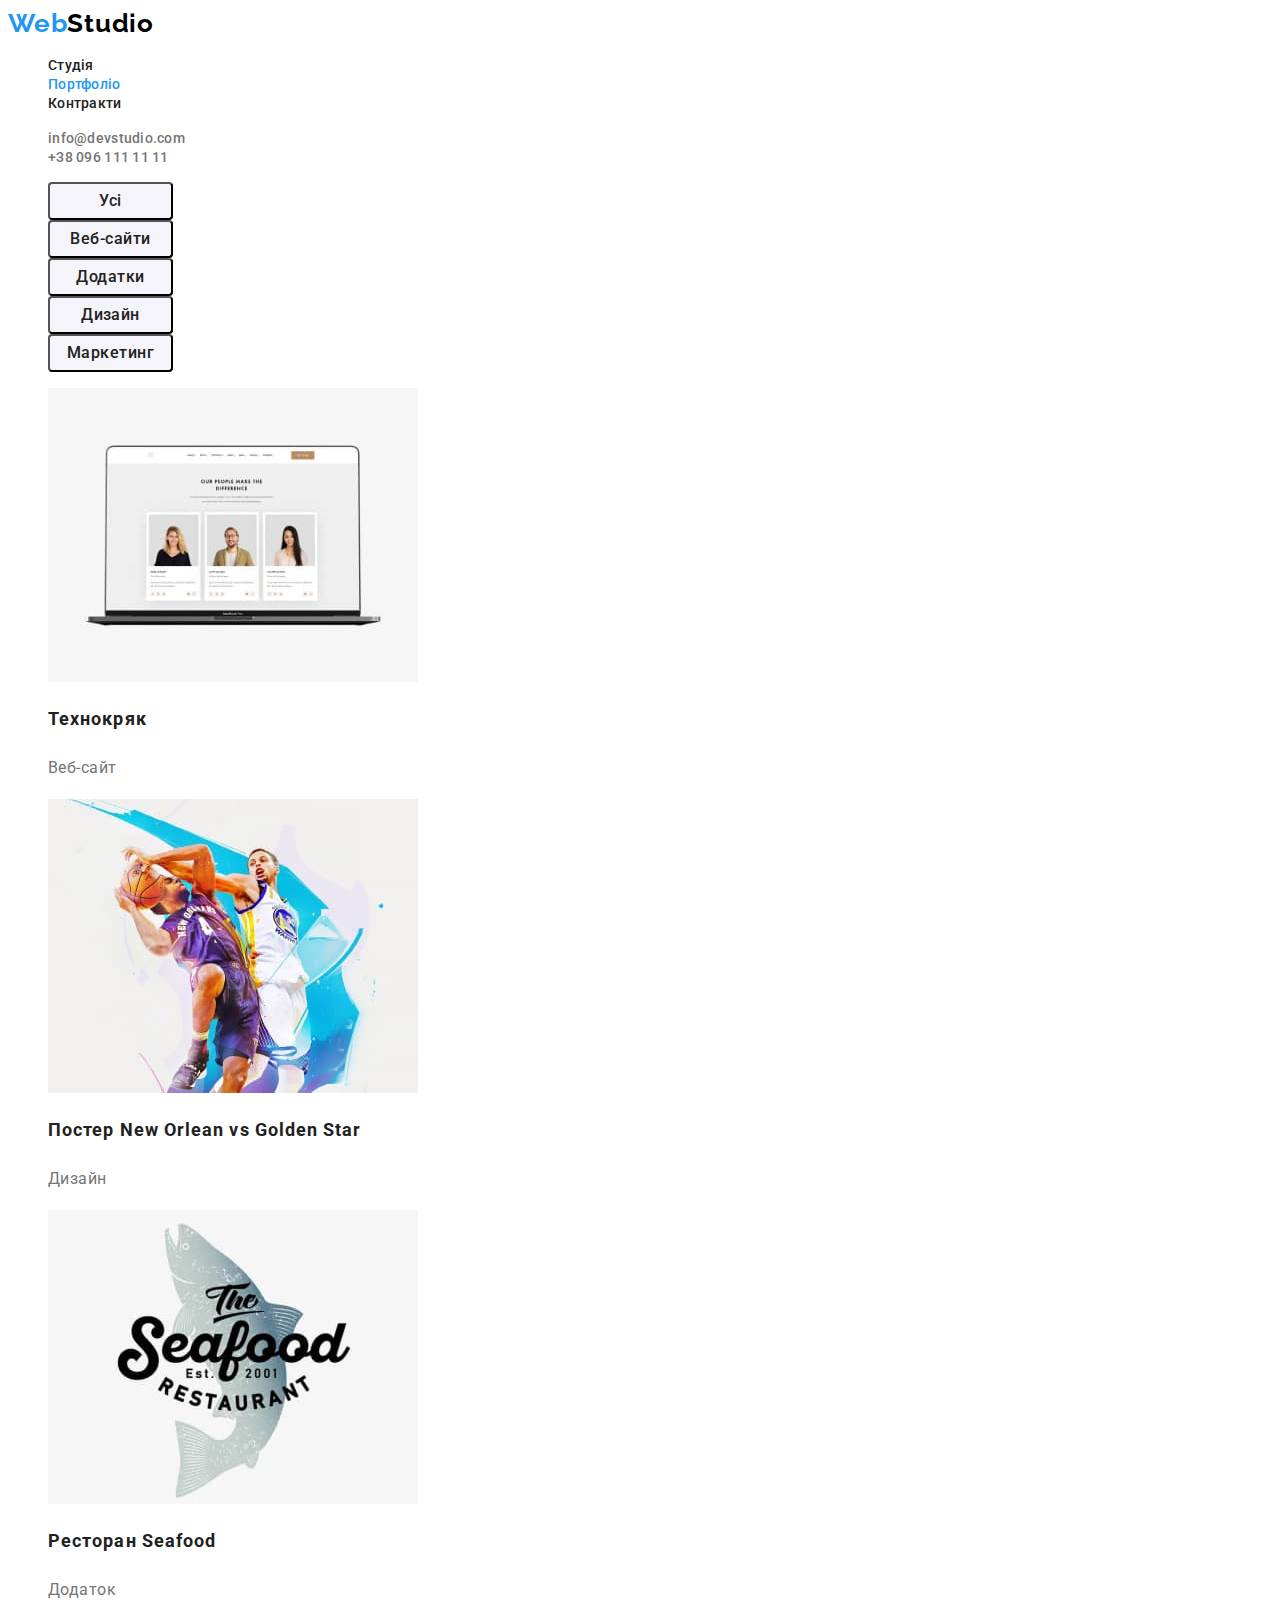
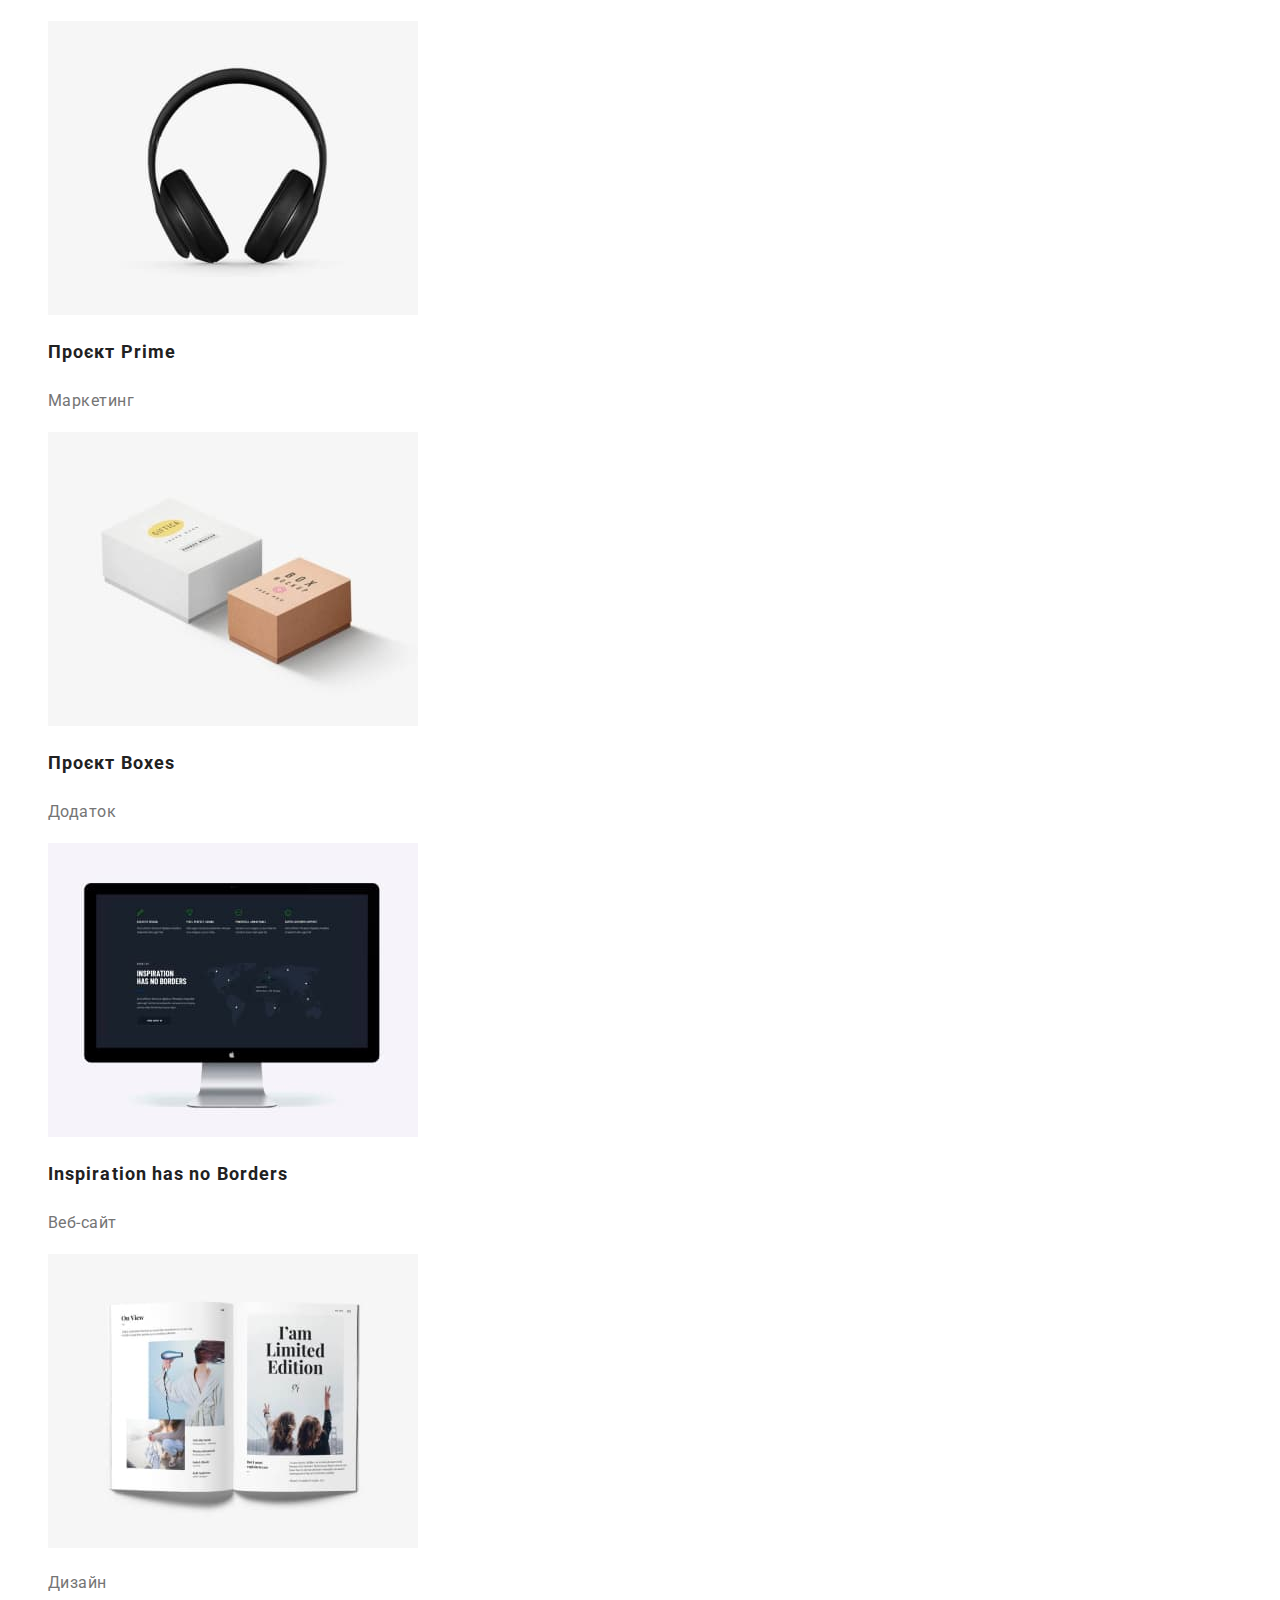
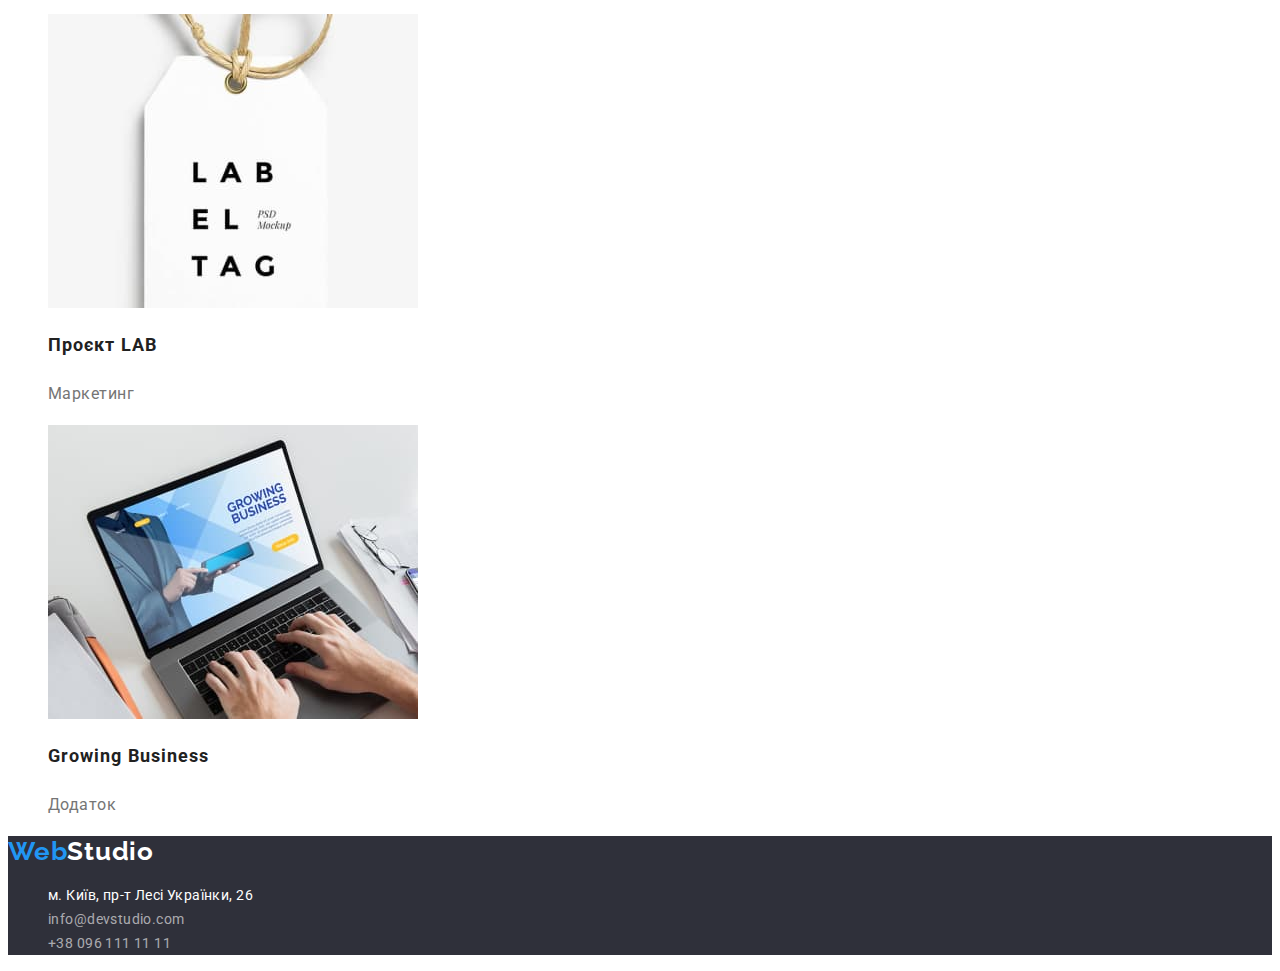
==== portfolio.html @ 1f5d7fb7 "дубль" ====
<!DOCTYPE html>
<html lang="en">
  <head>
    <meta charset="UTF-8" />
    <meta http-equiv="X-UA-Compatible" content="IE=edge" />
    <meta name="viewport" content="width=device-width, initial-scale=1.0" />
    <title>Document</title>
    <link rel="preconnect" href="https://fonts.googleapis.com" />
    <link rel="preconnect" href="https://fonts.gstatic.com" crossorigin />
    <link
      href="https://fonts.googleapis.com/css2?family=Raleway:wght@700&family=Roboto:wght@400;500;700;900&display=swap"
      rel="stylesheet"
    />
    <link rel="stylesheet" href="./css/style.css" />
  </head>
  <body class="body">
   
    <header class="header">
      <a href="/" class="header-logo logo link" lang="en"
        ><span class="header-accent-first">Web</span
        ><span class="header-accent-second">Studio</span></a
      >
      <nav class="header-nav">
        <ul class="header-nav-items items">
          <li class="header-item">
            <a class="header-nav-link link" href="/index.html">Студія</a>
          </li>
          <li class="header-item">
            <a class="header-nav-link link current" href="/portfolio.html">Портфоліо</a>
          </li>
          <li class="header-item">
            <a class="header-nav-link link" href="#">Контракти</a>
          </li>
        </ul>
      </nav>

      <ul class="header-contacts items">
        <li class="header-contact">
          <a class="header-mail-link link" href="mailto:ingo@devstudio.com"
            >info@devstudio.com</a
          >
        </li>
        <li class="header-contact">
          <a class="header-tel-link link" href="tel:+380961111111"
            >+38 096 111 11 11</a
          >
        </li>
      </ul>
    </header>

    <main class="portfolio">
      <section class="portfolio-customers">
        <h1 hidden class="portfolio-title">Портфоліо</h1>
        <ul class="portfolio-items items">
          <li class="portfolio-item">
            <button class="portfolio-button button" type="button">Усі</button>
          </li>
          <li class="portfolio-item">
            <button class="portfolio-button button" type="button">
              Веб-сайти
            </button>
          </li>
          <li class="portfolio-item">
            <button class="portfolio-button button" type="button">
              Додатки
            </button>
          </li>
          <li class="portfolio-item">
            <button class="portfolio-button button" type="button">
              Дизайн
            </button>
          </li>
          <li class="portfolio-item">
            <button class="portfolio-button button" type="button">
              Маркетинг
            </button>
          </li>
        </ul>
       
        <ul class="exsamples-items items">
          <li class="exsamples-item">
            <img
              class="exsamples-img"
              src="/images/technokryak.jpg"
              alt="Веб-сайт Технокряк"
            />
            <h2 class="exsamples-title">Технокряк</h2>
            <p class="exsamples-desc">Веб-сайт</p>
          </li>
          <li class="exsamples-item">
            <img
              class="exsamples-img"
              src="/images/new_orlean_vs_golden_star.jpg"
              alt="Постер New Orlean vs Golden Star"
              width="370"
            />
            <h2 class="exsamples-title">Постер New Orlean vs Golden Star</h2>
            <p class="exsamples-desc">Дизайн</p>
          </li>
          <li class="exsamples-item">
            <img
              class="exsamples-img"
              src="/images/seafood.jpg"
              alt="Додаток ресторану Seefood"
              width="370"
            />
            <h2 class="exsamples-title">Ресторан Seafood</h2>
            <p class="exsamples-desc">Додаток</p>
          </li>
          <li class="exsamples-item">
            <img
              class="exsamples-img"
              src="/images/prime.jpg"
              alt="Маркетинг для проєкту Prime"
              width="370"
            />
            <h2 class="exsamples-title">Проєкт Prime</h2>
            <p class="exsamples-desc">Маркетинг</p>
          </li>
          <li class="exsamples-item">
            <img
              class="exsamples-img"
              src="/images/boxes.jpg"
              alt="Додаток для проєкту Boxes"
              width="370"
            />
            <h2 class="exsamples-title">Проєкт Boxes</h2>
            <p class="exsamples-desc">Додаток</p>
          </li>
          <li class="exsamples-item">
            <img
              class="exsamples-img"
              src="/images/inspiration_has_no_borders.jpg"
              alt="Веб-сайт Inspiration has no Borders"
              width="370"
            />
            <h2 class="exsamples-title">Inspiration has no Borders</h2>
            <p class="exsamples-desc">Веб-сайт</p>
          </li>
          <li class="exsamples-item">
            <img
              class="exsamples-img"
              src="/images/limited_edition.jpg"
              alt="Дизайн для видання Limited Edition"
              width="370"
            />
            <p class="exsamples-desc">Дизайн</p>
          </li>

          <li class="exsamples-item">
            <img
              class="exsamples-img"
              src="/images/lab.jpg"
              alt="Маркетинг для проєкту LAB"
              width="370"
            />
            <h2 class="exsamples-title">Проєкт LAB</h2>
            <p class="exsamples-desc">Маркетинг</p>
          </li>
          <li class="exsamples-item">
            <img
              class="exsamples-img"
              src="/images/growing_business.jpg"
              alt="Додаток Growing Business"
              width="370"
            />
            <h2 class="exsamples-title">Growing Business</h2>
            <p class="exsamples-desc">Додаток</p>
          </li>
        </ul>
      </section>
    </main>

    <footer class="footer">
      <a href="/" class="footer-logo logo link" lang="en"
        ><span class="footer-accent-first">Web</span
        ><span class="footer-accent-second">Studio</span></a
      >
      <address class="footer-address">
        <ul class="footer-items items">
          <li class="footer-item">
            <a
              class="footer-map-link link"
              href="https://www.google.com.ua/maps/place/%D0%B1%D1%83%D0%BB.+%D0%9B%D0%B5%D1%81%D0%B8+%D0%A3%D0%BA%D1%80%D0%B0%D0%B8%D0%BD%D0%BA%D0%B8,+26,+%D0%9A%D0%B8%D0%B5%D0%B2,+02000/@50.4265807,30.5361918,17z/data=!3m1!4b1!4m5!3m4!1s0x40d4cf0e033ecbe9:0x57a4dffefec77da0!8m2!3d50.4265807!4d30.5383859?hl=ru&authuser=0"
              target="_blank"
              rel="noopener noreferrer nofollow"
              >м. Київ, пр-т Лесі Українки, 26</a
            >
          </li>
          <li class="footer-item">
            <a class="footer-mail-link link" href="mailto:ingo@devstudio.com"
              >info@devstudio.com</a
            >
          </li>
          <li class="footer-item">
            <a class="footer-tel-link link" href="tel:+380961111111"
              >+38 096 111 11 11</a
            >
          </li>
        </ul>
      </address>
    </footer>
  </body>
</html>
---- css/style.css ----
/* Головні стилі */
:root {
  --main-color: #212121;
  --second-color: #757575;
  --hover-color:#2196f3;
  --white-color:#ffffff;
  --partlogo-color: #2196f3;
  --black-color: #000000;
  --header-background: #ffffff;
  --hero-footer-background: #2f303a;
  --hero-button-bg: #2196f3;
  --portfolio-button-bg:#f5f4fa;}

.body {
  font-family: "Roboto", sans-serif;
}

/* Header styles */
.header {
  background:var(--header-background);
}

.header-nav-items .link.current{
  color: var(--hover-color);
}

.link {
  text-decoration: none;
}

.items {
  list-style: none;
}

.logo {
  font-family: "Raleway";
  font-weight: 700;
  font-size: 26px;
  line-height: calc(31 / 26);
  letter-spacing: 0.03em;
}

.header-accent-first {
  color: var(--partlogo-color);
}

.header-accent-second {
  color: var(--black-color);
}

.header-nav-link {
  font-weight: 500;
  font-size: 14px;
  line-height: calc(16 / 14);
  letter-spacing: 0.02em;
  color: var(--main-color);
}

.header-nav-link:hover,
.header-nav-link:focus {
  color: var(--hover-color);
}

.header-mail-link,
.header-tel-link {
  font-weight: 500;
  font-size: 14px;
  line-height: calc(16 / 14);
  letter-spacing: 0.02em;
  color: var(--second-color);
}

.header-mail-link:hover,
.header-mail-link:focus {
  color: var(--hover-color);
}

.header-tel-link:hover,
.header-tel-link:focus {
  color: var(--hover-color);
}

/* Hero styles */
.hero-title {
  font-weight: 900;
  font-size: 44px;
  line-height: calc(60 / 44);
  letter-spacing: 0.06em;
  text-align: center;
  letter-spacing: 0.06em;
  text-transform: uppercase;
  color: var(--white-color);
}

.hero {
  background: var(--hero-footer-background);
}
.hero-button {
  width: 216px;
  height: 50px;
  left: 692px;
  top: 430px;
  background: var(--hero-button-bg);
  box-shadow: 0px 4px 4px rgba(0, 0, 0, 0.15);
  border-radius: 4px;
  font-weight: 700;
  font-size: 16px;
  line-height: calc(30 / 16);
  display: flex;
  align-items: center;
  text-align: center;
  letter-spacing: 0.06em;
  color: var(--white-color);
  font-family: inherit;
  border: none;
  cursor: pointer;
}

.hero-button:hover,
.hero-button:focus {
  background: #188ce8;
}

/* Benefits styles */

.benefits-title {
  font-weight: 700;
  font-size: 14px;
  line-height: calc(16 / 14);
  letter-spacing: 0.03em;
  text-transform: uppercase;
  color: var(--main-color);
}

.benefits-desc {
  font-size: 14px;
  line-height: calc(24 / 14);
  letter-spacing: 0.03em;
  color: var(--second-color);
}

/* Main portfolio styles */

.main-portfolio-subtitle {
  font-weight: 700;
  font-size: 36px;
  line-height: calc(42 / 36);
  text-align: center;
  letter-spacing: 0.03em;
  color: var(--main-color);
}

/* Team styles */
.team {
  background: var(--portfolio-button-bg);
}

.team-title {
  font-weight: 700;
  font-size: 36px;
  line-height: 42px;
  text-align: center;
  letter-spacing: 0.03em;
  color: var(--main-color);
}

.team-subtitle {
  font-weight: 500;
  font-size: 16px;
  line-height: 19px;
  text-align: center;
  letter-spacing: 0.03em;
  color: var(--main-color);
}

.team-desc {
  font-size: 16px;
  line-height: 19px;
  text-align: center;
  letter-spacing: 0.03em;
  color: var(--second-color);
}

/* footer styles */
.footer {
  background: var(--hero-footer-background);
}

.footer-logo {
  font-family: "Raleway";
  font-weight: 700;
  font-size: 26px;
  line-height: calc(31 / 26);
  letter-spacing: 0.03em;
  }

.footer-accent-first {
  color: var(--partlogo-color);
}

.footer-accent-second {
  color: var(--white-color);
}

.footer-address {
  text-decoration: none;
  font-style: normal;
}

.footer-map-link {
  font-size: 14px;
  line-height: calc(24 / 14);
  letter-spacing: 0.03em;
  color: var(--white-color);
}

.footer-mail-link,
.footer-tel-link {
  font-size: 14px;
  line-height: calc(24 / 14);
  letter-spacing: 0.03em;
  color: rgba(255, 255, 255, 0.6);
}

.footer-map-link:hover,
.footer-map-link:focus,
.footer-mail-link:hover,
.footer-mail-link:focus,
.footer-tel-link:hover,
.footer-tel-link:focus {
  color: var(--hover-color);
}

/* Portfolio styles */

.portfolio-button {
  width: 125px;
  height: 38px;
  left: 593px;
  top: 174px;
  background: var(--portfolio-button-bg);
  border-radius: 4px;
  font-weight: 500;
  font-size: 16px;
  line-height: calc(26 / 16);
  text-align: center;
  letter-spacing: 0.03em;
  color: var(--main-color);
  cursor: pointer;
  font-family: inherit;
}

.portfolio-button:hover,
.portfolio-button:focus {
  background: var(--hero-button-bg);
  color:var(--white-color);
}

.exsamples-title {
  font-weight: 700;
  font-size: 18px;
  line-height: calc(36 / 18);
  letter-spacing: 0.06em;
  color: var(--main-color);
}

.exsamples-desc {
  font-size: 16px;
  line-height: calc(30 / 16);
  letter-spacing: 0.03em;
  color: var(--second-color);
}
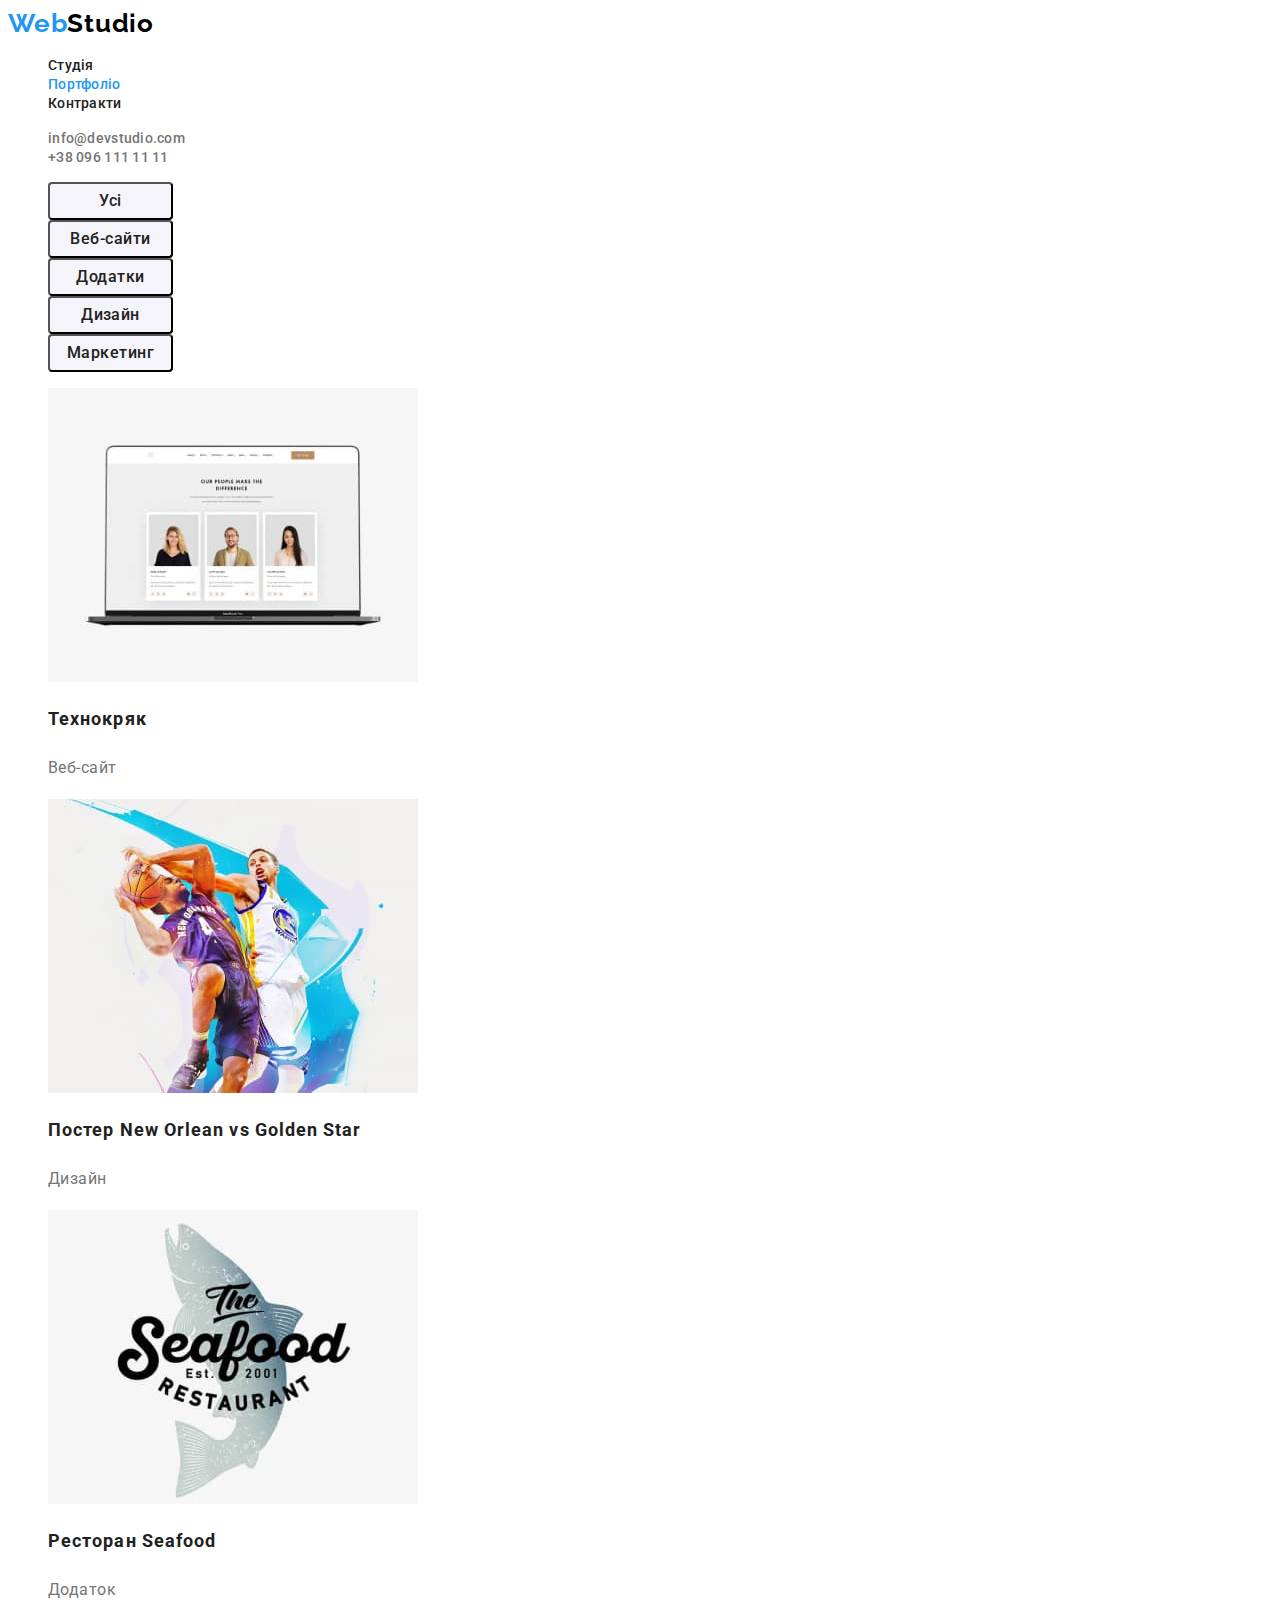
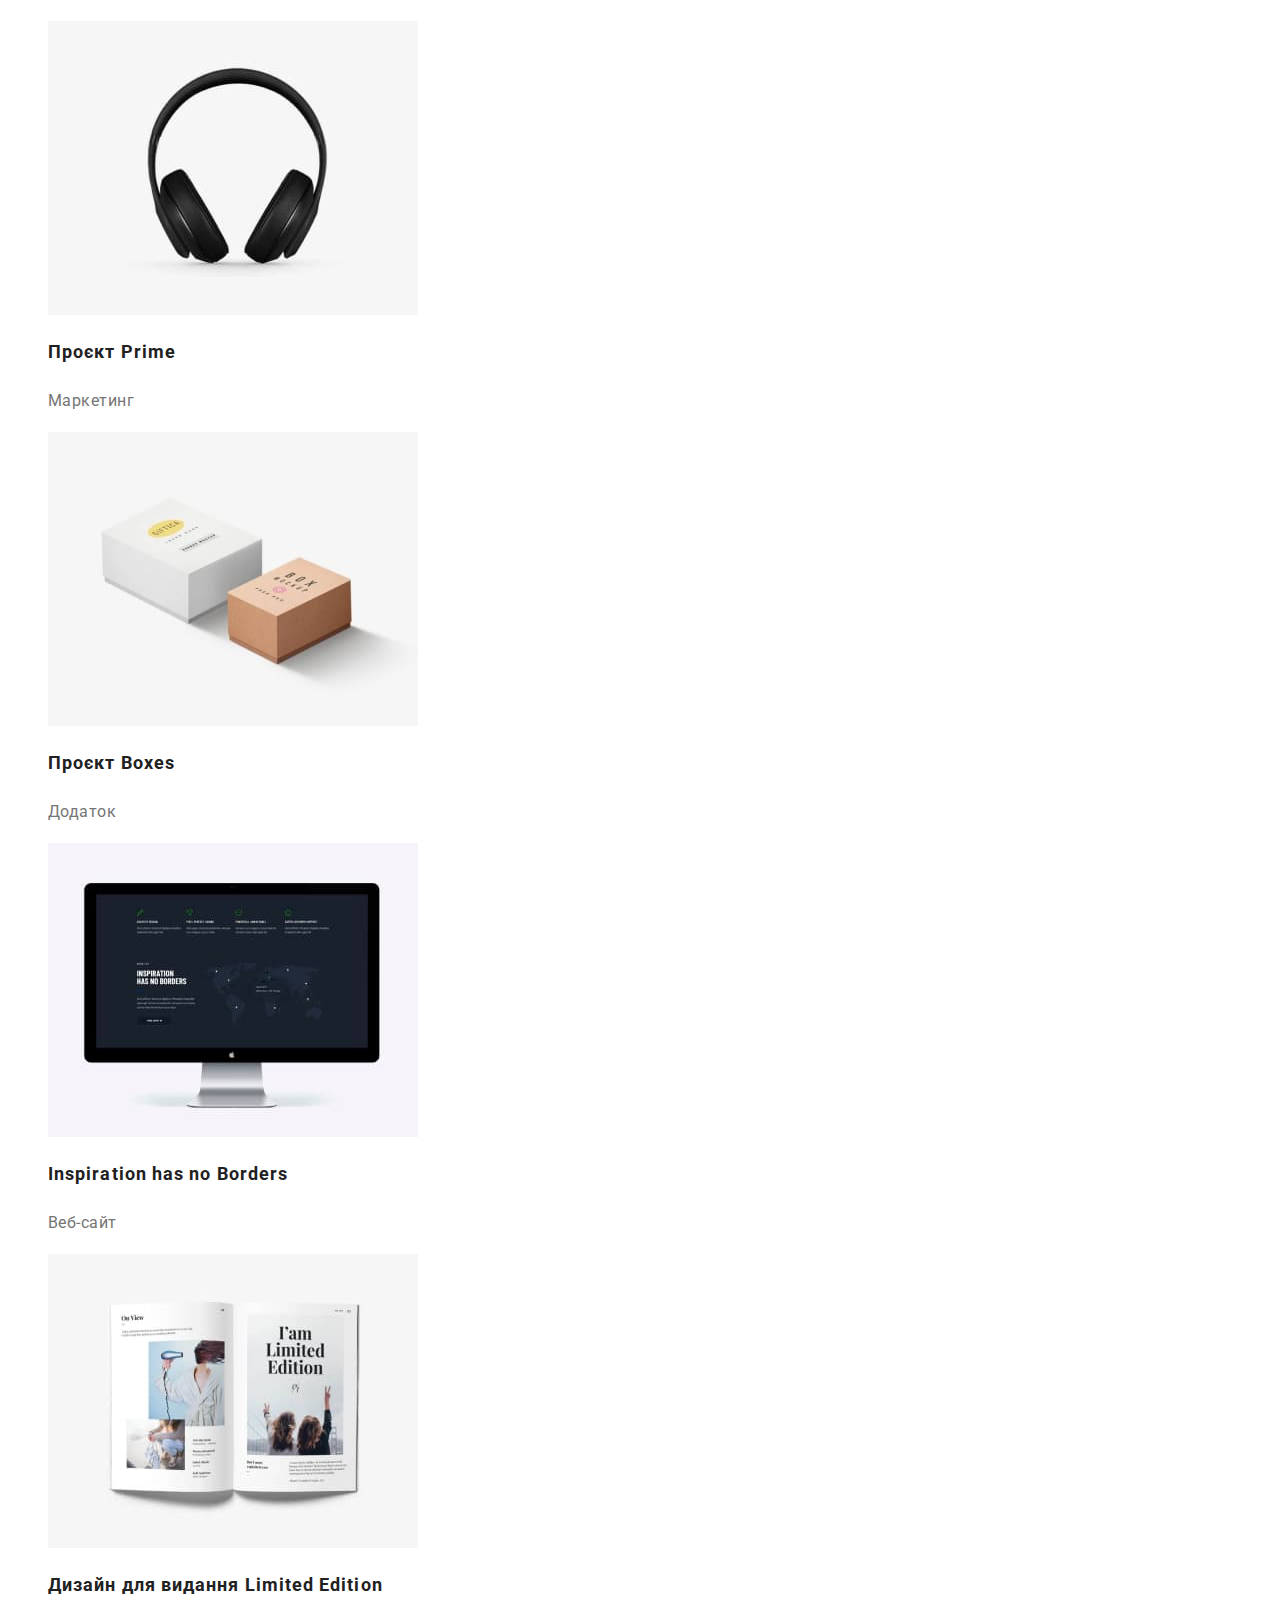
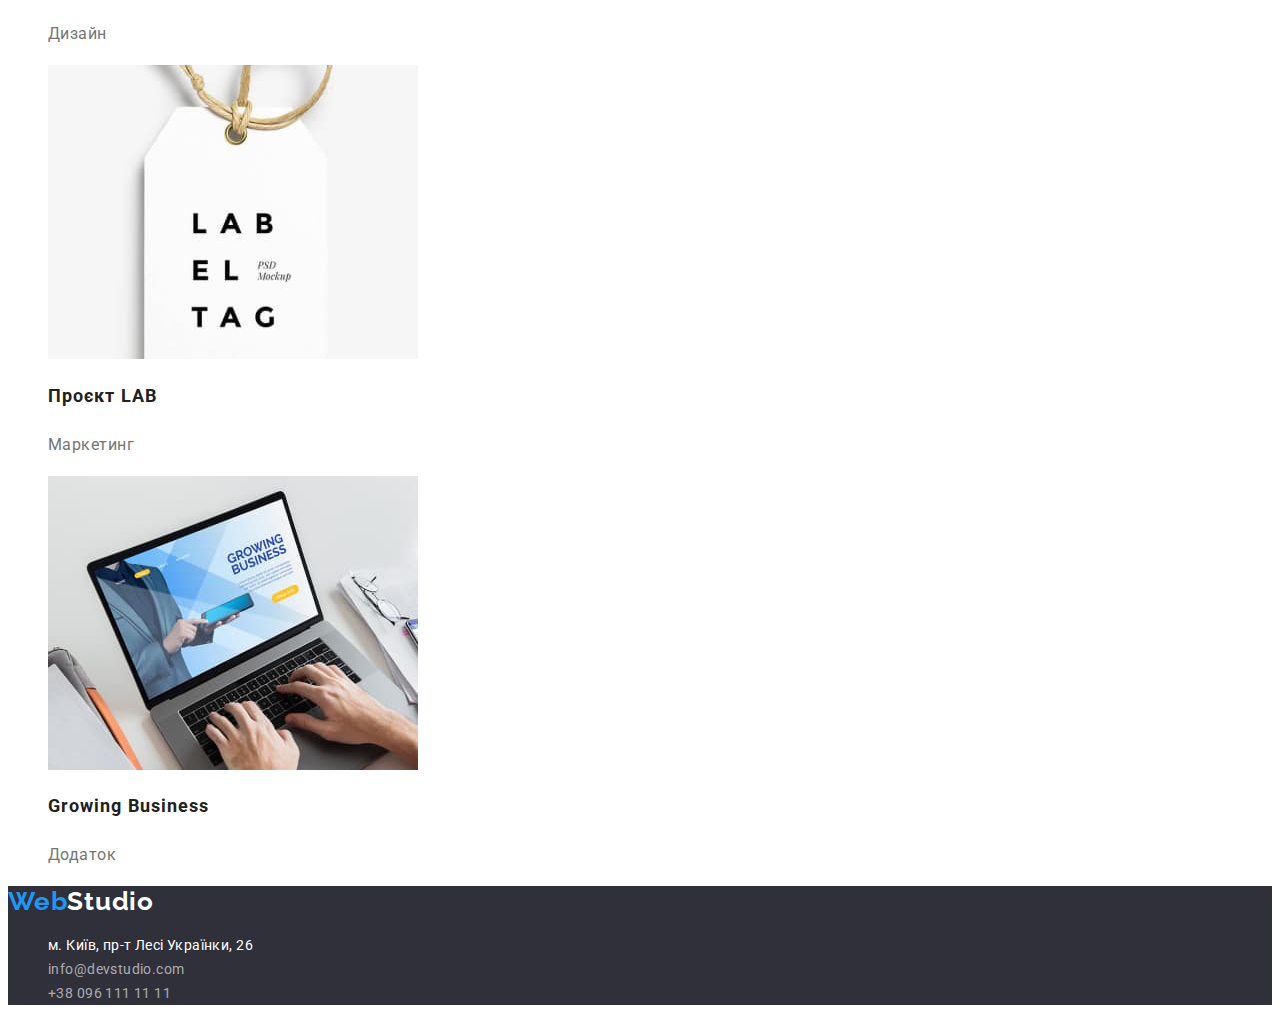
==== commit ec022937: "дубль" ====
--- a/portfolio.html
+++ b/portfolio.html
@@ -1,5 +1,5 @@
 <!DOCTYPE html>
-<html lang="en">
+<html lang="uk">
   <head>
     <meta charset="UTF-8" />
     <meta http-equiv="X-UA-Compatible" content="IE=edge" />
@@ -23,10 +23,10 @@
       <nav class="header-nav">
         <ul class="header-nav-items items">
           <li class="header-item">
-            <a class="header-nav-link link" href="/index.html">Студія</a>
+            <a class="header-nav-link link" href="./index.html">Студія</a>
           </li>
           <li class="header-item">
-            <a class="header-nav-link link current" href="/portfolio.html">Портфоліо</a>
+            <a class="header-nav-link link current" href="./portfolio.html">Портфоліо</a>
           </li>
           <li class="header-item">
             <a class="header-nav-link link" href="#">Контракти</a>
@@ -81,7 +81,7 @@
           <li class="exsamples-item">
             <img
               class="exsamples-img"
-              src="/images/technokryak.jpg"
+              src="./images/technokryak.jpg"
               alt="Веб-сайт Технокряк"
             />
             <h2 class="exsamples-title">Технокряк</h2>
@@ -90,7 +90,7 @@
           <li class="exsamples-item">
             <img
               class="exsamples-img"
-              src="/images/new_orlean_vs_golden_star.jpg"
+              src="./images/new_orlean_vs_golden_star.jpg"
               alt="Постер New Orlean vs Golden Star"
               width="370"
             />
@@ -100,7 +100,7 @@
           <li class="exsamples-item">
             <img
               class="exsamples-img"
-              src="/images/seafood.jpg"
+              src="./images/seafood.jpg"
               alt="Додаток ресторану Seefood"
               width="370"
             />
@@ -110,7 +110,7 @@
           <li class="exsamples-item">
             <img
               class="exsamples-img"
-              src="/images/prime.jpg"
+              src="./images/prime.jpg"
               alt="Маркетинг для проєкту Prime"
               width="370"
             />
@@ -120,7 +120,7 @@
           <li class="exsamples-item">
             <img
               class="exsamples-img"
-              src="/images/boxes.jpg"
+              src="./images/boxes.jpg"
               alt="Додаток для проєкту Boxes"
               width="370"
             />
@@ -130,7 +130,7 @@
           <li class="exsamples-item">
             <img
               class="exsamples-img"
-              src="/images/inspiration_has_no_borders.jpg"
+              src="./images/inspiration_has_no_borders.jpg"
               alt="Веб-сайт Inspiration has no Borders"
               width="370"
             />
@@ -140,17 +140,18 @@
           <li class="exsamples-item">
             <img
               class="exsamples-img"
-              src="/images/limited_edition.jpg"
+              src="./images/limited_edition.jpg"
               alt="Дизайн для видання Limited Edition"
               width="370"
             />
+            <h2 class="exsamples-title">Дизайн для видання Limited Edition</h2>
             <p class="exsamples-desc">Дизайн</p>
           </li>
 
           <li class="exsamples-item">
             <img
               class="exsamples-img"
-              src="/images/lab.jpg"
+              src="images/lab.jpg"
               alt="Маркетинг для проєкту LAB"
               width="370"
             />
@@ -160,7 +161,7 @@
           <li class="exsamples-item">
             <img
               class="exsamples-img"
-              src="/images/growing_business.jpg"
+              src="./images/growing_business.jpg"
               alt="Додаток Growing Business"
               width="370"
             />
